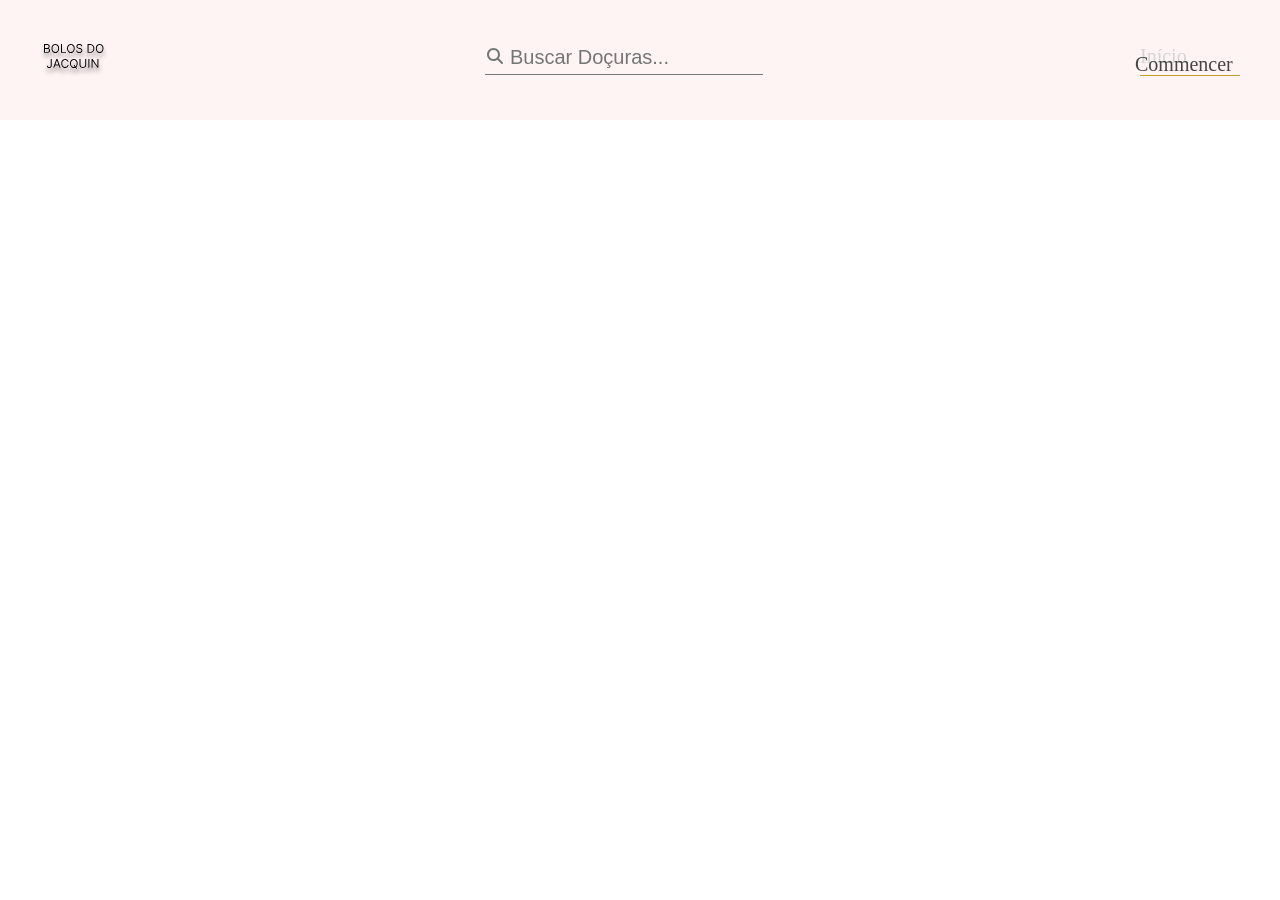
==== home/admprodutos/index.html @ 76c657f1 "inicio da pagina de cadastro e listragem de produtos" ====
<!DOCTYPE html>
<html lang="pt-br">

<head>
    <meta charset="UTF-8">
    <meta name="viewport" content="width=device-width, initial-scale=1.0">
    <title>Bolos Do jacquin - ADM</title>
    <link rel="stylesheet" href="style.css">
</head>

<body>

    <header>
        <div class="container header_container">
            <img src="../img/logo.svg" alt="">

            <div class="box_busca">
                <svg xmlns="http://www.w3.org/2000/svg"
                    viewBox="0 0 640 640"><!--!Font Awesome Free 7.3.1 by @fontawesome - https://fontawesome.com License - https://fontawesome.com/license/free Copyright 2026 Fonticons, Inc.-->
                    <path
                        d="M480 272C480 317.9 465.1 360.3 440 394.7L566.6 521.4C579.1 533.9 579.1 554.2 566.6 566.7C554.1 579.2 533.8 579.2 521.3 566.7L394.7 440C360.3 465.1 317.9 480 272 480C157.1 480 64 386.9 64 272C64 157.1 157.1 64 272 64C386.9 64 480 157.1 480 272zM272 416C351.5 416 416 351.5 416 272C416 192.5 351.5 128 272 128C192.5 128 128 192.5 128 272C128 351.5 192.5 416 272 416z" />
                </svg>
                <input type="text" placeholder="Buscar Doçuras...">
            </div>
                <div>
                    <a class="link_inicio" href="">
                        Início
                        <span>Commencer</span>
                        <hr>
                    </a>
                </div>
        </div>
    </header>
</body>

</html>
---- home/admprodutos/style.css ----
*{
    margin: 0;
    padding: 0;
    box-sizing: border-box;
}

:root{
    --corPrincipal: #fff4f4;
    --fontHanken:"Hanken Grotesk", sans-serif;
    --corDourado: #c5a028
    
}

.container{
    width: 95%;
    max-width: 1200px;
    margin: 0 auto;
    /* background-color: aqua; */
}

header{
    background-color: var(--corPrincipal);
}

.header_container{
    display: flex;
    justify-content: space-between;
    align-items: center;
    height: 120px;
}
.box_busca{
    position: relative;
}

.box_busca svg{
    width: 20px;
    position: absolute;
    fill: #747878;

}

.box_busca input{
    padding-left: 25px;
    padding-bottom: 5px;
    background-color: transparent;
    border: none;
    border-bottom: solid 1px #747878;
    font-size: 20px;
    
}

.box_busca input:focus{
    outline: none;
}


.link_inicio{
    color: #CCCC;
    text-decoration: none;
    font-size: 20px;
    position: relative;
    text-align: center;
}

.link_inicio span{
    color: #444444;
    position: absolute;
    left: -5px;
    top: 8px;
}

.link_inicio hr{
    margin-top: 7px;
    width: 100px;
    background-color: var(--corDourado);
    border: none;
    height: 1px;

}
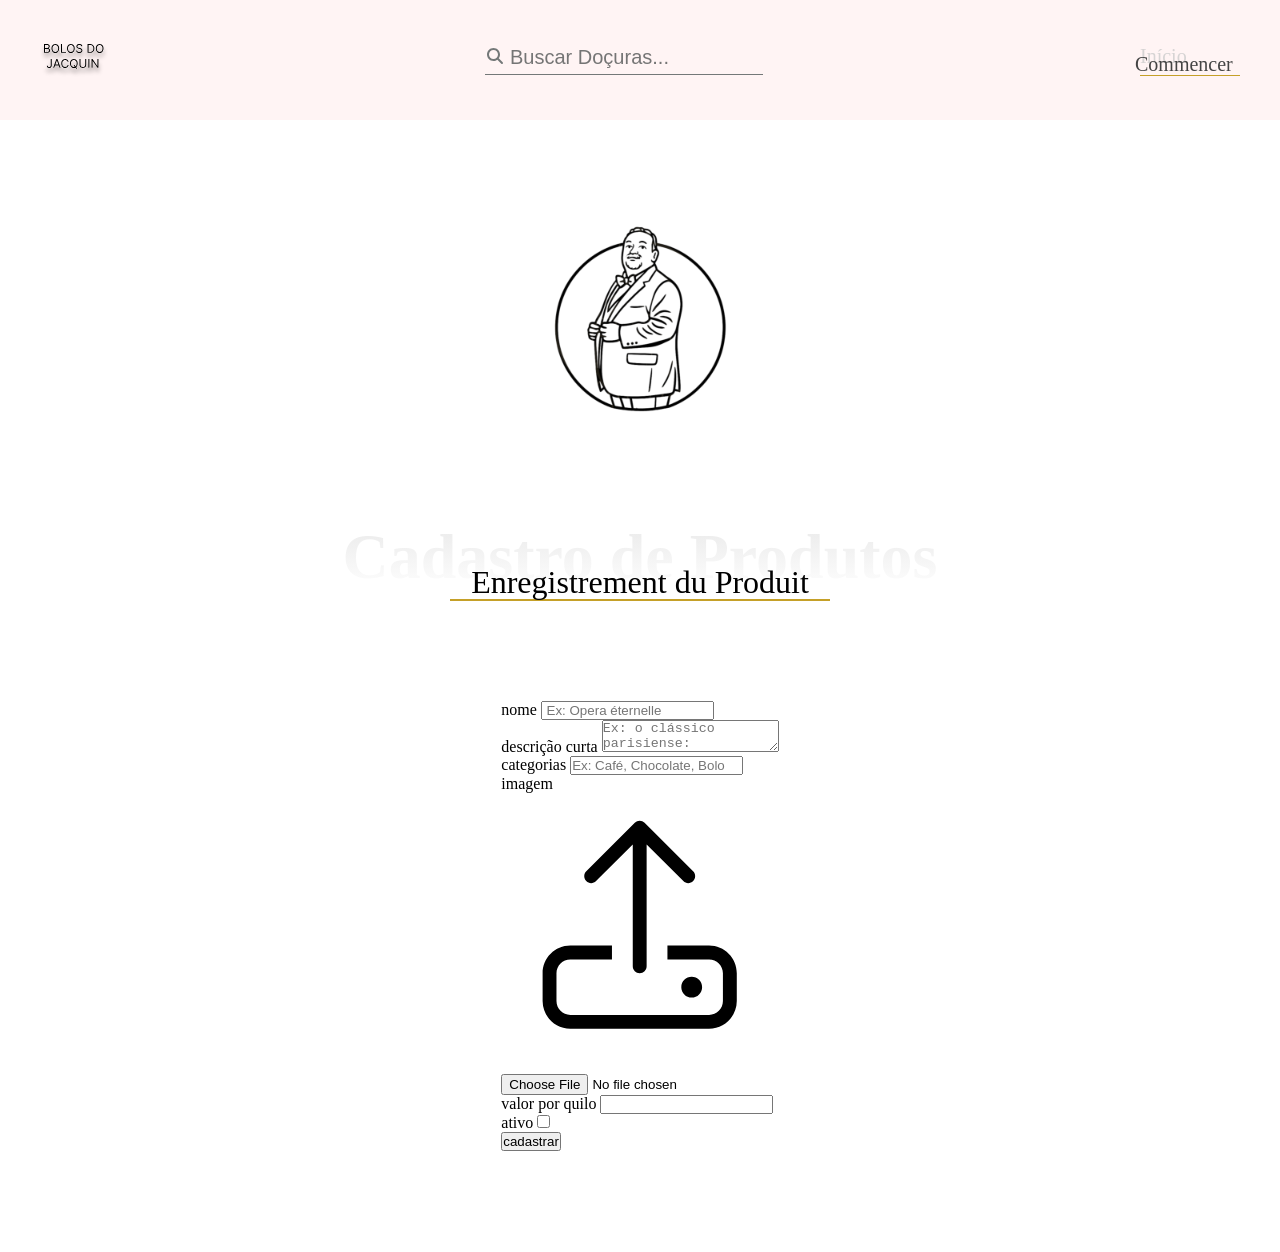
==== commit 9f2a5384: "iniciando o formulario de cadastro de produto" ====
--- a/home/admprodutos/index.html
+++ b/home/admprodutos/index.html
@@ -6,6 +6,9 @@
     <meta name="viewport" content="width=device-width, initial-scale=1.0">
     <title>Bolos Do jacquin - ADM</title>
     <link rel="stylesheet" href="style.css">
+    <link rel="preconnect" href="https://fonts.googleapis.com">
+    <link rel="preconnect" href="https://fonts.gstatic.com" crossorigin>
+    <link>
 </head>
 
 <body>
@@ -22,15 +25,88 @@
                 </svg>
                 <input type="text" placeholder="Buscar Doçuras...">
             </div>
-                <div>
-                    <a class="link_inicio" href="">
-                        Início
-                        <span>Commencer</span>
-                        <hr>
-                    </a>
-                </div>
+            <div>
+                <a class="link_inicio" href="">
+                    Início
+                    <span>Commencer</span>
+                    <hr>
+                </a>
+
+                <button>
+                    <svg xmlns="http://www.w3.org/2000/svg"
+                        viewBox="0 0 640 640"><!--! Font Awesome Pro 7.3.1 by @fontawesome - https://fontawesome.com License - https://fontawesome.com/license (Commercial License) Copyright 2026 Fonticons, Inc. -->
+                        <path fill="currentColor"
+                            d="M360 128L116.3 320L544 320C544 192 432 128 360 128zM64 336C64 326.2 68.5 316.9 76.2 310.9L340.2 102.9C345.8 98.5 352.8 96 360 96C404.3 96 457.6 115.2 499.9 151.8C543.1 189.2 576 245.7 576 320L576 480C576 515.3 547.3 544 512 544L128 544C92.7 544 64 515.3 64 480L64 336zM96 416L544 416L544 352L96 352L96 416zM96 448L96 480C96 497.7 110.3 512 128 512L512 512C529.7 512 544 497.7 544 480L544 448L96 448z" />
+                    </svg>
+                </button>
+            </div>
         </div>
     </header>
+    <main>
+        <h1>Pagina administrativa - bolos do jacquin</h1>
+        <section class="cad_produtos">
+            <div class="container cad_container">
+                <img class="icon_jacquin" src="../img/Logo Bolos do Jacquin.png">
+                <div class="box_h2">
+                    <h2>Cadastro de Produtos</h2>
+                    <span>Enregistrement du Produit</span>
+                    <hr>
+                </div>
+                <div>
+                    <form action=""></form>
+                    <div class="inputs_form">
+                        <div class="form_coluna1">
+                            <div class="linha_form">
+                                <label for="">nome</label>
+                                <input placeholder=" Ex: Opera éternelle" type="text" name="" id="">
+                            </div>
+                            <div class="linha_form">
+                                <label for="">descrição curta</label>
+                                <textarea placeholder="Ex: o clássico parisiense:
+                                café arábica, Chocolate" id=""></textarea>
+                            </div>
+                            <div class="input_cat">
+                                <label for="">categorias</label>
+                                <input type="text" placeholder="Ex: Café, Chocolate, Bolo">
+                            </div>
+                        </div>
+
+                        <div class="input_img">
+                            <span>imagem</span>
+                            <label for="img">
+                                <svg xmlns="http://www.w3.org/2000/svg"
+                                    viewBox="0 0 640 640"><!--! Font Awesome Pro 7.3.1 by @fontawesome - https://fontawesome.com License - https://fontawesome.com/license (Commercial License) Copyright 2026 Fonticons, Inc. -->
+                                    <path fill="currentColor"
+                                        d="M336 118.6L336 400C336 408.8 328.8 416 320 416C311.2 416 304 408.8 304 400L304 118.6L219.3 203.3C213.1 209.5 202.9 209.5 196.7 203.3C190.5 197.1 190.5 186.9 196.7 180.7L308.7 68.7C314.9 62.5 325.1 62.5 331.3 68.7L443.3 180.7C449.5 186.9 449.5 197.1 443.3 203.3C437.1 209.5 426.9 209.5 420.7 203.3L336 118.6zM256 384L160 384C142.3 384 128 398.3 128 416L128 480C128 497.7 142.3 512 160 512L480 512C497.7 512 512 497.7 512 480L512 416C512 398.3 497.7 384 480 384L384 384L384 352L480 352C515.3 352 544 380.7 544 416L544 480C544 515.3 515.3 544 480 544L160 544C124.7 544 96 515.3 96 480L96 416C96 380.7 124.7 352 160 352L256 352L256 384zM416 448C416 434.7 426.7 424 440 424C453.3 424 464 434.7 464 448C464 461.3 453.3 472 440 472C426.7 472 416 461.3 416 448z" />
+                                </svg>
+                            </label>
+                            <div>
+                            </div>
+
+                            <input type="file" name="img" id="">
+                        </div>
+                        <div class="form_coluna2">
+                        </div class= "linha_form">
+                        <div class="input_valor">
+                            <label for="">valor por quilo</label>
+                            <input type="text">
+                        </div>
+                         <div class="input_ativo">
+                            <label for="">ativo</label>
+                            <input type="checkbox" name="" id="">
+                         </div>
+                        <input type="button" value="cadastrar">
+                    </div>
+                </div>
+
+                </form>
+            </div>
+        </section>
+    </main>
+
+    <footer>
+
+    </footer>
 </body>
 
 </html>
--- a/home/admprodutos/style.css
+++ b/home/admprodutos/style.css
@@ -16,6 +16,14 @@
     max-width: 1200px;
     margin: 0 auto;
     /* background-color: aqua; */
+}
+
+h1 {
+    position: absolute;
+    width: 1px;
+    height: 1px;
+    margin: 1px;
+    overflow: hidden;
 }
 
 header{
@@ -78,3 +86,97 @@
 
 }
 
+/* ------- BOTAO DO MENU  ------------ */
+.header_container button{
+    background-color: transparent;
+    border: none;
+    display: none;
+}
+
+.header_container button svg{
+    width: 50px;
+}
+
+
+/* ------- SECAO CADASTRO DE PRODUTOS  ------------ */
+.cad_container{
+    display: flex;
+    flex-direction: column;
+    align-items: center;
+    padding: 100px 0;
+}
+
+.icon_jacquin{
+    width: 200px;
+}
+
+.box_h2 {
+    font-family: "Libre Caslon Text", serif;
+    /* background-color: darkgreen; */
+    display: flex;
+    flex-direction: column;
+    align-items: center;
+    position: relative;
+    margin-top: 100px;
+    margin-bottom: 100px;
+}
+
+.box_h2 h2 {
+    font-weight: 700;
+    font-size: 64px;
+    background-image: linear-gradient(0deg, #FFFFFF, #E9E9E9);
+
+    background-clip: text;
+    -webkit-background-clip: text;
+    color: transparent;
+    -webkit-text-fill-color: transparent;
+}
+
+.box_h2 span {
+    font-size: 32px;
+    position: absolute;
+    bottom: -10px;
+    margin-bottom: 10px;
+
+}
+
+.box_h2 hr {
+    max-width: 380px;
+    width: 100%;
+    background-color: #c5a028;
+    margin-top: 5px;
+    border: none;
+    height: 2px;
+
+
+}
+
+
+
+
+/* ------- Medias  ------------ */
+@media screen and (max-width: 768px){
+    .header_container button{
+        display: block;
+    }
+    .link_inicio,
+    .box_busca{
+        display: none;
+    }
+
+    .box_h2 h2{
+        font-size: 32px;
+        
+    }
+    .box_h2 span{
+    font-size: 20px;
+    bottom: -18px;
+    }
+
+    .box_h2 hr{
+    margin-top: 10px;
+    width: 70%;
+    }
+
+}
+
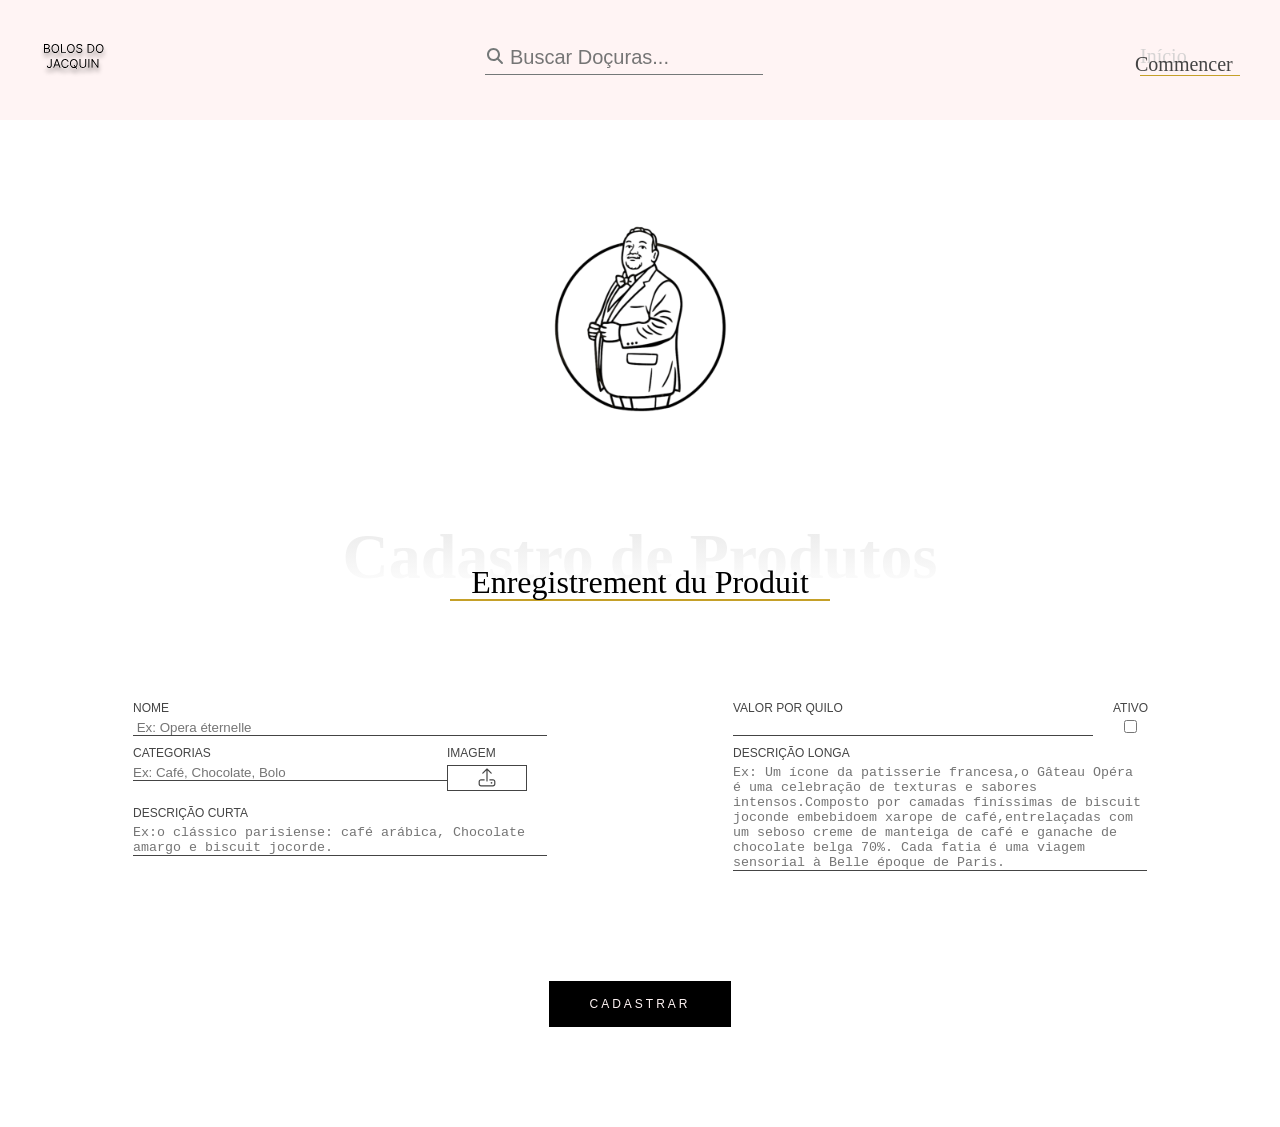
==== commit 83c1ebf8: "Formulario de cadastro de produtos" ====
--- a/home/admprodutos/index.html
+++ b/home/admprodutos/index.html
@@ -52,55 +52,67 @@
                     <span>Enregistrement du Produit</span>
                     <hr>
                 </div>
-                <div>
-                    <form action=""></form>
-                    <div class="inputs_form">
-                        <div class="form_coluna1">
-                            <div class="linha_form">
-                                <label for="">nome</label>
-                                <input placeholder=" Ex: Opera éternelle" type="text" name="" id="">
+                <form action="">
+
+                    <div>
+                        <form action=""></form>
+                        <div class="inputs_form">
+
+                            <div class="form_coluna1">
+                                <div class="linha_form if_coluna">
+                                    <label for="">nome</label>
+                                    <input placeholder=" Ex: Opera éternelle" type="text" name="" id="">
+                                </div>
+
+                                <div class="linha_form if_linha">
+
+                                    <div class="input_cat if_coluna">
+                                        <label for="">categorias</label>
+                                        <input type="text" placeholder="Ex: Café, Chocolate, Bolo">
+                                    </div>
+                                    <div class="input_img if_coluna">
+                                        <span>imagem</span>
+                                        <label for="img">
+                                            <svg xmlns="http://www.w3.org/2000/svg"
+                                                viewBox="0 0 640 640"><!--! Font Awesome Pro 7.3.1 by @fontawesome - https://fontawesome.com License - https://fontawesome.com/license (Commercial License) Copyright 2026 Fonticons, Inc. -->
+                                                <path fill="currentColor"
+                                                    d="M336 118.6L336 400C336 408.8 328.8 416 320 416C311.2 416 304 408.8 304 400L304 118.6L219.3 203.3C213.1 209.5 202.9 209.5 196.7 203.3C190.5 197.1 190.5 186.9 196.7 180.7L308.7 68.7C314.9 62.5 325.1 62.5 331.3 68.7L443.3 180.7C449.5 186.9 449.5 197.1 443.3 203.3C437.1 209.5 426.9 209.5 420.7 203.3L336 118.6zM256 384L160 384C142.3 384 128 398.3 128 416L128 480C128 497.7 142.3 512 160 512L480 512C497.7 512 512 497.7 512 480L512 416C512 398.3 497.7 384 480 384L384 384L384 352L480 352C515.3 352 544 380.7 544 416L544 480C544 515.3 515.3 544 480 544L160 544C124.7 544 96 515.3 96 480L96 416C96 380.7 124.7 352 160 352L256 352L256 384zM416 448C416 434.7 426.7 424 440 424C453.3 424 464 434.7 464 448C464 461.3 453.3 472 440 472C426.7 472 416 461.3 416 448z" />
+                                            </svg>
+                                        </label>
+                                        <input type="file" name="" id="img">
+                                    </div>
+                                </div>
+
+                                <div class="linha_form  if_coluna">
+                                    <label for="">descrição curta</label>
+                                    <textarea
+                                        placeholder="Ex:o clássico parisiense: café arábica, Chocolate amargo e biscuit jocorde."
+                                        id="" rows="2"></textarea>
+                                </div>
+
                             </div>
-                            <div class="linha_form">
-                                <label for="">descrição curta</label>
-                                <textarea placeholder="Ex: o clássico parisiense:
-                                café arábica, Chocolate" id=""></textarea>
-                            </div>
-                            <div class="input_cat">
-                                <label for="">categorias</label>
-                                <input type="text" placeholder="Ex: Café, Chocolate, Bolo">
+
+                            <div class="form_coluna2">
+                                <div class="linha_form if_linha">
+                                    <div class="input_valor if_coluna">
+                                        <label for="">Valor por Quilo</label>
+                                        <input type="text" name="" id="">
+                                    </div>
+                                    <div class="input_ativo if_coluna">
+                                        <label for="">ativo</label>
+                                        <input type="checkbox" name="" id="">
+                                    </div>
+                                </div>
+                                <div class="linha_form if_coluna">
+                                    <label for="">
+                                        descrição longa </label>
+                                    <textarea name="" id="" rows="7"
+                                        placeholder="Ex: Um ícone da patisserie francesa,o Gâteau Opéra é uma celebração de texturas e sabores intensos.Composto por camadas finíssimas de biscuit joconde embebidoem xarope de café,entrelaçadas com um seboso creme de manteiga de café e ganache de chocolate belga 70%. Cada fatia é uma viagem sensorial à Belle époque de Paris."></textarea>
+                                </div>
                             </div>
                         </div>
-
-                        <div class="input_img">
-                            <span>imagem</span>
-                            <label for="img">
-                                <svg xmlns="http://www.w3.org/2000/svg"
-                                    viewBox="0 0 640 640"><!--! Font Awesome Pro 7.3.1 by @fontawesome - https://fontawesome.com License - https://fontawesome.com/license (Commercial License) Copyright 2026 Fonticons, Inc. -->
-                                    <path fill="currentColor"
-                                        d="M336 118.6L336 400C336 408.8 328.8 416 320 416C311.2 416 304 408.8 304 400L304 118.6L219.3 203.3C213.1 209.5 202.9 209.5 196.7 203.3C190.5 197.1 190.5 186.9 196.7 180.7L308.7 68.7C314.9 62.5 325.1 62.5 331.3 68.7L443.3 180.7C449.5 186.9 449.5 197.1 443.3 203.3C437.1 209.5 426.9 209.5 420.7 203.3L336 118.6zM256 384L160 384C142.3 384 128 398.3 128 416L128 480C128 497.7 142.3 512 160 512L480 512C497.7 512 512 497.7 512 480L512 416C512 398.3 497.7 384 480 384L384 384L384 352L480 352C515.3 352 544 380.7 544 416L544 480C544 515.3 515.3 544 480 544L160 544C124.7 544 96 515.3 96 480L96 416C96 380.7 124.7 352 160 352L256 352L256 384zM416 448C416 434.7 426.7 424 440 424C453.3 424 464 434.7 464 448C464 461.3 453.3 472 440 472C426.7 472 416 461.3 416 448z" />
-                                </svg>
-                            </label>
-                            <div>
-                            </div>
-
-                            <input type="file" name="img" id="">
-                        </div>
-                        <div class="form_coluna2">
-                        </div class= "linha_form">
-                        <div class="input_valor">
-                            <label for="">valor por quilo</label>
-                            <input type="text">
-                        </div>
-                         <div class="input_ativo">
-                            <label for="">ativo</label>
-                            <input type="checkbox" name="" id="">
-                         </div>
                         <input type="button" value="cadastrar">
-                    </div>
-                </div>
-
                 </form>
-            </div>
         </section>
     </main>
 
--- a/home/admprodutos/style.css
+++ b/home/admprodutos/style.css
@@ -150,6 +150,111 @@
 
 
 }
+/* ------- Formulario  ------------ */
+form{
+    /* background-color: aquamarine; */
+    width: 100%;
+
+}
+
+.inputs_form{
+    display: flex;
+    justify-content: space-around;
+    width: 100%;
+    max-width: 1200px;
+}
+
+.if_coluna{
+    display: flex;
+    flex-direction: column;
+}
+
+.if_linha{
+    display: flex;
+}
+
+.input_img svg{
+    width: 24px;
+}
+
+.form_coluna1,
+.form_coluna2{
+    width: 414px;
+}
+.input_img span,
+form label{
+    font-family: var(--fontHanken);
+    text-transform: uppercase;
+    color: #444444;
+    font-size: 12px;
+    font-weight: 500;
+    margin-bottom: 5px;
+}
+
+.inputs_form input[type=text],
+.inputs_form textarea{
+    background-color: transparent;
+    border: none;
+    border-bottom: solid 1px #444444;
+    resize: none;
+}
+
+.inputs_form input[type=text]:focus,
+.inputs_form textarea:focus{
+    outline: none;
+}
+
+.linha_form{
+    margin-bottom: 10px;
+}
+
+.inputs_form input[ type=file]{
+    display: none;
+}
+
+.input_img label{
+    /* background-color: blueviolet; */
+    display: flex;
+    align-items: center;
+    justify-content: center;
+    width: 80px;
+    border: solid 1px #444444;
+}
+
+.input_img label:hover{
+    cursor: pointer;
+}
+
+form input[type=checkbox]
+form input[type=text]{
+    height: 25px;
+}
+
+.input_cat input{
+    width: 314px;
+    margin: right 20px; ;
+}
+
+.input_valor input{
+    margin-right: 20px;
+    width: 360px;
+}
+
+form input[type=button]{
+    margin: 100px auto 0%;
+    display: block;
+
+    font-weight: 500px;
+    font-size: 12px;
+    text-transform: uppercase;
+    color: #fff4f4;
+    text-decoration: none;
+    background-color: #000;
+    padding: 16px 40px;
+    border: none;
+    letter-spacing: 3px;
+    font-family: var(--fontHanken);
+}
 
 
 
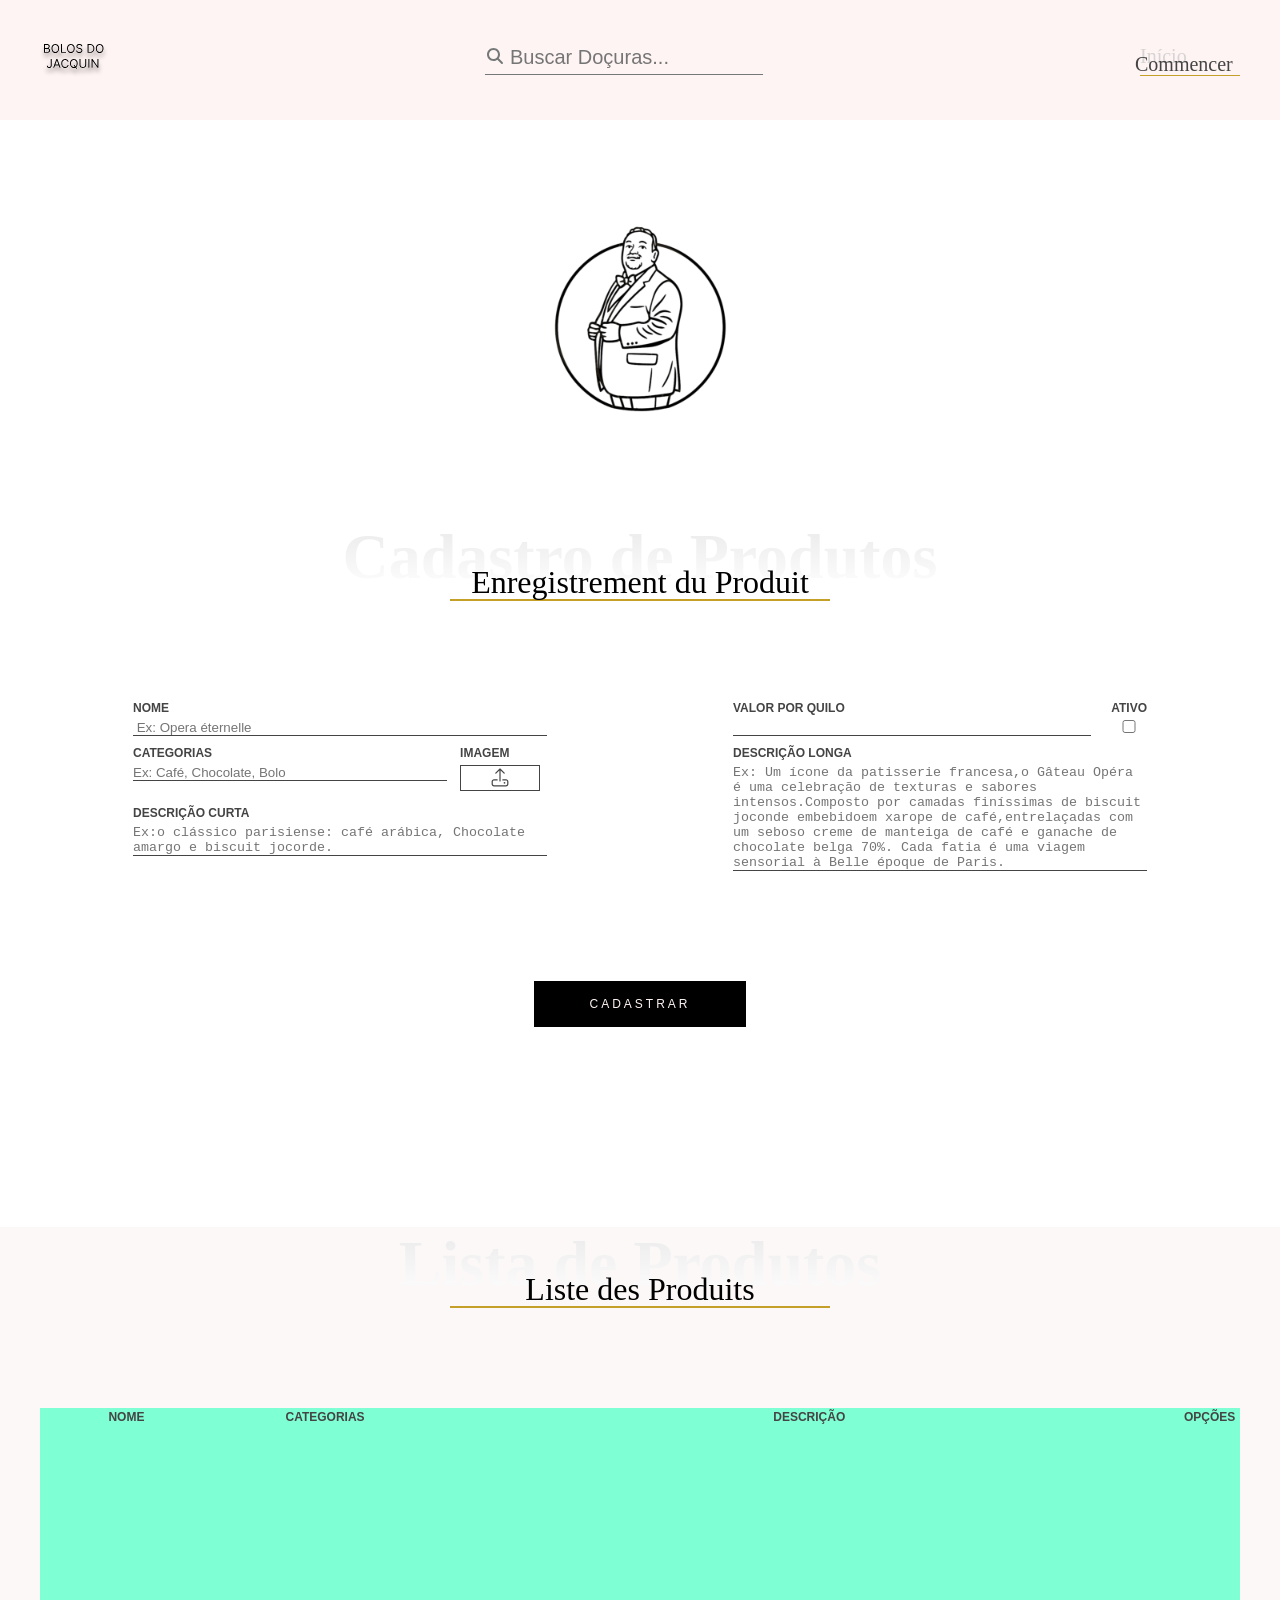
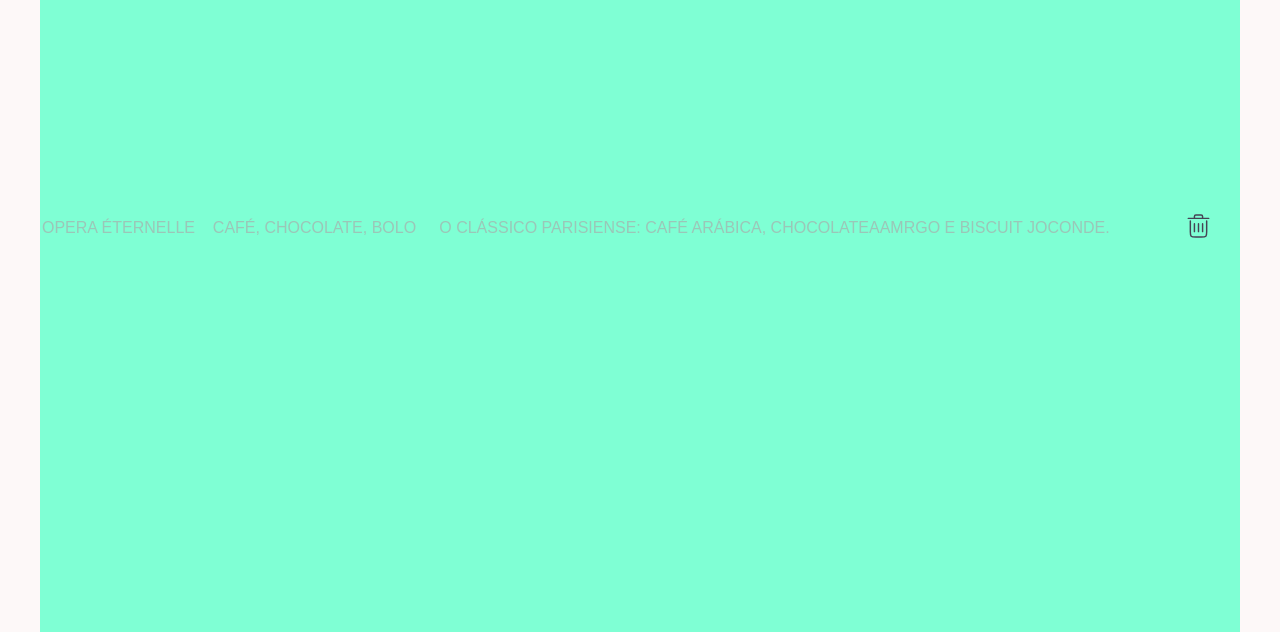
==== commit d9d03d8d: "inicio da seção da listagem de produtos" ====
--- a/home/admprodutos/index.html
+++ b/home/admprodutos/index.html
@@ -114,6 +114,51 @@
                         <input type="button" value="cadastrar">
                 </form>
         </section>
+
+        <section class="list_produtos">
+            <div class="container list_container">
+                
+                <div class="box_h2">
+                    <h2>Lista de Produtos</h2>
+                    <span>Liste des Produits</span>
+                    <hr>
+                </div>
+                <table>
+                    <thead>
+                        <tr>
+                            <th>nome</th>
+                            <th>categorias</th>
+                            <th>descrição</th>
+                            <th>opções</th>
+                        </tr>
+                    </thead>
+                    <tbody>
+                        <tr>
+                            <td>Opera éternelle</td>
+                            <td>Café, chocolate, Bolo</td>
+                            <td>O clássico parisiense: Café
+                                arábica, chocolateaamrgo e biscuit
+                                joconde.</td>
+                            <td>
+                                <?xml version="1.0" encoding="utf-8"?><!-- Uploaded to: SVG Repo, www.svgrepo.com, Generator: SVG Repo Mixer Tools -->
+                                <svg width="800px" height="800px" viewBox="0 0 24 24" fill="none"
+                                    xmlns="http://www.w3.org/2000/svg">
+                                    <path
+                                        d="M5 6.77273H9.2M19 6.77273H14.8M9.2 6.77273V5.5C9.2 4.94772 9.64772 4.5 10.2 4.5H13.8C14.3523 4.5 14.8 4.94772 14.8 5.5V6.77273M9.2 6.77273H14.8M6.4 8.59091V15.8636C6.4 17.5778 6.4 18.4349 6.94673 18.9675C7.49347 19.5 8.37342 19.5 10.1333 19.5H13.8667C15.6266 19.5 16.5065 19.5 17.0533 18.9675C17.6 18.4349 17.6 17.5778 17.6 15.8636V8.59091M9.2 10.4091V15.8636M12 10.4091V15.8636M14.8 10.4091V15.8636"
+                                        stroke="#464455" stroke-linecap="round" stroke-linejoin="round" />
+                                </svg>
+                            </td>
+                        </tr>
+                    </tbody>
+                </table>
+            </div>
+
+
+
+
+
+        </section>
+
     </main>
 
     <footer>
--- a/home/admprodutos/style.css
+++ b/home/admprodutos/style.css
@@ -1,17 +1,17 @@
-*{
+* {
     margin: 0;
     padding: 0;
     box-sizing: border-box;
 }
 
-:root{
+:root {
     --corPrincipal: #fff4f4;
-    --fontHanken:"Hanken Grotesk", sans-serif;
-    --corDourado: #c5a028
-    
-}
-
-.container{
+    --fontHanken: "Hanken Grotesk", sans-serif;
+    --corDourado: #c5a028;
+    --corSecundaria: #fdf8f8;
+}
+
+.container {
     width: 95%;
     max-width: 1200px;
     margin: 0 auto;
@@ -26,43 +26,44 @@
     overflow: hidden;
 }
 
-header{
+header {
     background-color: var(--corPrincipal);
 }
 
-.header_container{
+.header_container {
     display: flex;
     justify-content: space-between;
     align-items: center;
     height: 120px;
 }
-.box_busca{
+
+.box_busca {
     position: relative;
 }
 
-.box_busca svg{
+.box_busca svg {
     width: 20px;
     position: absolute;
     fill: #747878;
 
 }
 
-.box_busca input{
+.box_busca input {
     padding-left: 25px;
     padding-bottom: 5px;
     background-color: transparent;
     border: none;
     border-bottom: solid 1px #747878;
     font-size: 20px;
-    
-}
-
-.box_busca input:focus{
+
+}
+
+.box_busca input:focus {
     outline: none;
 }
 
 
-.link_inicio{
+.link_inicio {
     color: #CCCC;
     text-decoration: none;
     font-size: 20px;
@@ -70,14 +71,14 @@
     text-align: center;
 }
 
-.link_inicio span{
+.link_inicio span {
     color: #444444;
     position: absolute;
     left: -5px;
     top: 8px;
 }
 
-.link_inicio hr{
+.link_inicio hr {
     margin-top: 7px;
     width: 100px;
     background-color: var(--corDourado);
@@ -87,26 +88,27 @@
 }
 
 /* ------- BOTAO DO MENU  ------------ */
-.header_container button{
+.header_container button {
     background-color: transparent;
     border: none;
     display: none;
 }
 
-.header_container button svg{
+.header_container button svg {
     width: 50px;
 }
 
 
 /* ------- SECAO CADASTRO DE PRODUTOS  ------------ */
-.cad_container{
+.cad_container {
     display: flex;
     flex-direction: column;
     align-items: center;
     padding: 100px 0;
-}
-
-.icon_jacquin{
+
+}
+
+.icon_jacquin {
     width: 200px;
 }
 
@@ -150,49 +152,52 @@
 
 
 }
+
 /* ------- Formulario  ------------ */
-form{
+form {
     /* background-color: aquamarine; */
     width: 100%;
 
 }
 
-.inputs_form{
+.inputs_form {
     display: flex;
     justify-content: space-around;
     width: 100%;
     max-width: 1200px;
 }
 
-.if_coluna{
+.if_coluna {
     display: flex;
     flex-direction: column;
 }
 
-.if_linha{
-    display: flex;
-}
-
-.input_img svg{
+.if_linha {
+    display: flex;
+}
+
+.input_img svg {
     width: 24px;
 }
 
 .form_coluna1,
-.form_coluna2{
-    width: 414px;
-}
+.form_coluna2 {
+    max-width: 414PX;
+    width: 45%;
+}
+
 .input_img span,
-form label{
+form label {
     font-family: var(--fontHanken);
     text-transform: uppercase;
     color: #444444;
     font-size: 12px;
-    font-weight: 500;
+    font-weight: 700;
     margin-bottom: 5px;
 }
 
 .inputs_form input[type=text],
-.inputs_form textarea{
+.inputs_form textarea {
     background-color: transparent;
     border: none;
     border-bottom: solid 1px #444444;
@@ -200,19 +205,20 @@
 }
 
 .inputs_form input[type=text]:focus,
-.inputs_form textarea:focus{
+.inputs_form textarea:focus {
     outline: none;
 }
 
-.linha_form{
+.linha_form {
     margin-bottom: 10px;
 }
 
-.inputs_form input[ type=file]{
+.inputs_form input[ type=file] {
     display: none;
-}
-
-.input_img label{
+
+}
+
+.input_img label {
     /* background-color: blueviolet; */
     display: flex;
     align-items: center;
@@ -221,67 +227,144 @@
     border: solid 1px #444444;
 }
 
-.input_img label:hover{
+.input_img label:hover {
     cursor: pointer;
 }
 
-form input[type=checkbox]
-form input[type=text]{
+form input[type=checkbox] form input[type=text] {
     height: 25px;
 }
 
-.input_cat input{
-    width: 314px;
-    margin: right 20px; ;
-}
-
-.input_valor input{
+.input_cat {
+    width: 79%;
+}
+
+.input_cat input {
+    max-width: 314px;
+    max-width: 314px;
+}
+
+
+.input_valor {
+    width: 97%;
+}
+
+
+.input_valor input {
     margin-right: 20px;
-    width: 360px;
-}
-
-form input[type=button]{
+    max-width: 360px;
+}
+
+form input[type=button] {
     margin: 100px auto 0%;
     display: block;
 
+    font-family: var(--fontHanken);
     font-weight: 500px;
     font-size: 12px;
     text-transform: uppercase;
     color: #fff4f4;
     text-decoration: none;
+    text-decoration: none;
     background-color: #000;
-    padding: 16px 40px;
+    padding: 16px 55px;
     border: none;
     letter-spacing: 3px;
+    font-weight: 500px;
+    cursor: pointer;
+}
+
+
+
+/* --------lista de produtos--------------- */
+.list_produtos{
+    background-color: var(--corSecundaria);
+}
+
+
+table{
+    background-color: aquamarine;
+    width: 100%;
     font-family: var(--fontHanken);
-}
+    text-transform: uppercase;
+
+}
+
+thead{
+    font-size: 12px;
+    font-weight: 600;
+    color: #444444;
+}
+
+tbody{
+    color: #aaaa;
+
+}
+
+
+table svg{
+    width: 35px;
+    
+}
+
+
+
+
+
+
+
+
+
+
+
+
+
+
+
+
 
 
 
 
 /* ------- Medias  ------------ */
-@media screen and (max-width: 768px){
-    .header_container button{
+@media screen and (max-width: 768px) {
+    .header_container button {
         display: block;
-    }
+
+
+
+    }
+
     .link_inicio,
-    .box_busca{
+    .box_busca {
         display: none;
     }
 
-    .box_h2 h2{
+    .box_h2 h2 {
         font-size: 32px;
-        
-    }
-    .box_h2 span{
-    font-size: 20px;
-    bottom: -18px;
-    }
-
-    .box_h2 hr{
-    margin-top: 10px;
-    width: 70%;
-    }
-
-}
-
+
+    }
+
+    .box_h2 span {
+        font-size: 20px;
+        bottom: -18px;
+    }
+
+    .box_h2 hr {
+        margin-top: 10px;
+        width: 70%;
+    }
+
+    
+    /* ---------- Formulario ---------*/
+    .inputs_form {
+        flex-direction: column;
+        align-items: center;
+    }
+    
+    .form_coluna1,
+    .form_coluna2{
+        max-width: 500px;
+        width: 80%;
+    }
+}
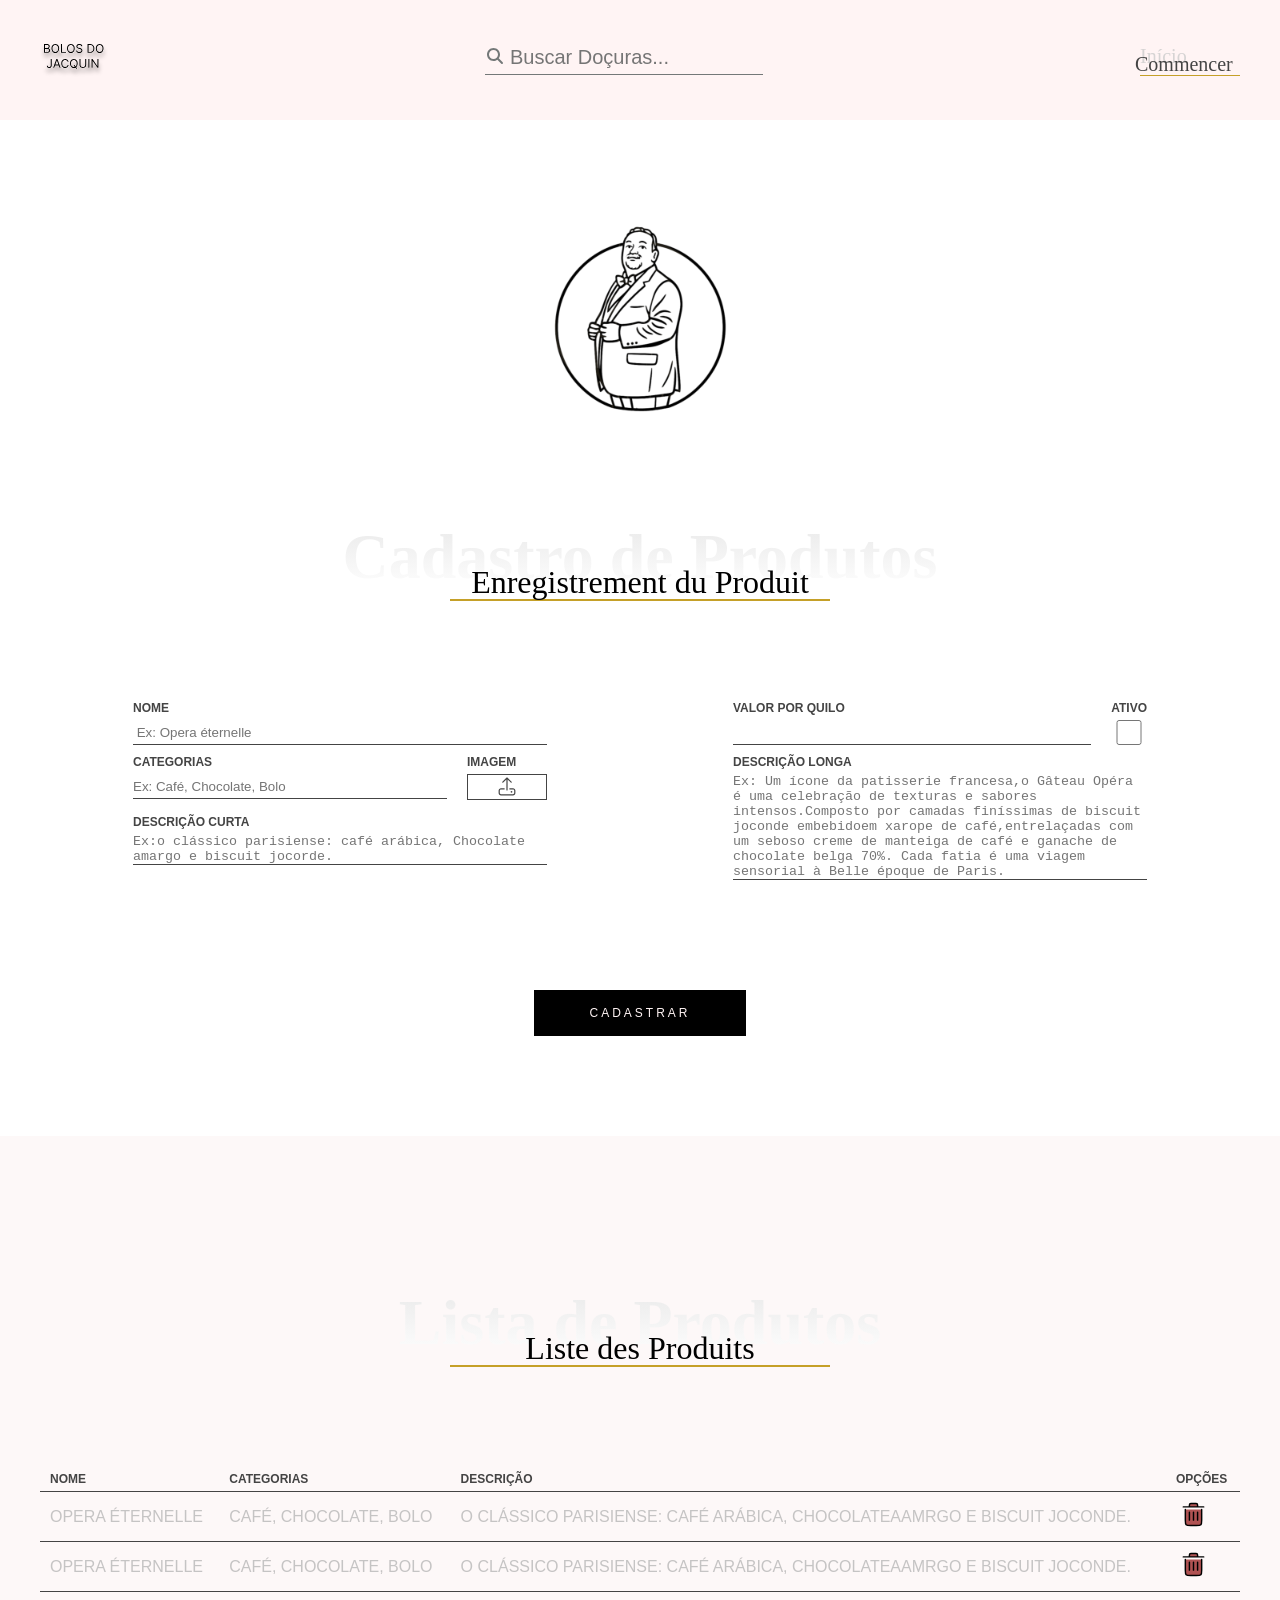
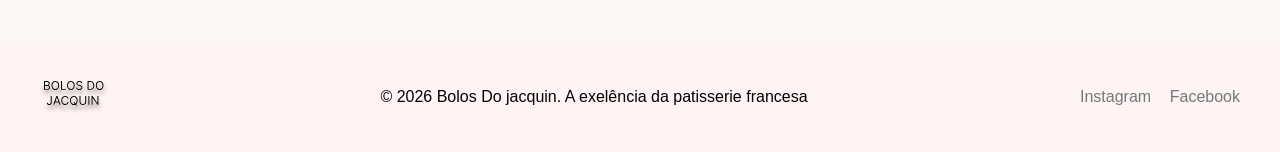
==== commit 4767d39a: "adicionado o fodapé do bolos do jaquin" ====
--- a/home/admprodutos/index.html
+++ b/home/admprodutos/index.html
@@ -117,7 +117,7 @@
 
         <section class="list_produtos">
             <div class="container list_container">
-                
+
                 <div class="box_h2">
                     <h2>Lista de Produtos</h2>
                     <span>Liste des Produits</span>
@@ -133,22 +133,35 @@
                         </tr>
                     </thead>
                     <tbody>
+                        
                         <tr>
-                            <td>Opera éternelle</td>
-                            <td>Café, chocolate, Bolo</td>
-                            <td>O clássico parisiense: Café
-                                arábica, chocolateaamrgo e biscuit
-                                joconde.</td>
-                            <td>
-                                <?xml version="1.0" encoding="utf-8"?><!-- Uploaded to: SVG Repo, www.svgrepo.com, Generator: SVG Repo Mixer Tools -->
-                                <svg width="800px" height="800px" viewBox="0 0 24 24" fill="none"
+                            <td data-cell="nome">Opera éternelle</td>
+                            <td data-cell="categorias">Café, chocolate, Bolo</td>
+                            <td data-cell="descrição">O clássico parisiense: Café arábica, chocolateaamrgo e biscuit joconde.</td>
+                            <td data-cell="opções">
+                                <svg viewBox="0 0 24 24"
                                     xmlns="http://www.w3.org/2000/svg">
                                     <path
                                         d="M5 6.77273H9.2M19 6.77273H14.8M9.2 6.77273V5.5C9.2 4.94772 9.64772 4.5 10.2 4.5H13.8C14.3523 4.5 14.8 4.94772 14.8 5.5V6.77273M9.2 6.77273H14.8M6.4 8.59091V15.8636C6.4 17.5778 6.4 18.4349 6.94673 18.9675C7.49347 19.5 8.37342 19.5 10.1333 19.5H13.8667C15.6266 19.5 16.5065 19.5 17.0533 18.9675C17.6 18.4349 17.6 17.5778 17.6 15.8636V8.59091M9.2 10.4091V15.8636M12 10.4091V15.8636M14.8 10.4091V15.8636"
-                                        stroke="#464455" stroke-linecap="round" stroke-linejoin="round" />
+                                        stroke-linecap="round" stroke-linejoin="round" />
                                 </svg>
                             </td>
                         </tr>
+                        <tr>
+                            <td data-cell="nome">Opera éternelle</td>
+                            <td data-cell="categorias">Café, chocolate, Bolo</td>
+                            <td data-cell="descrição">O clássico parisiense: Café arábica, chocolateaamrgo e biscuit joconde.</td>
+                            <td data-cell="opções">
+                                <svg viewBox="0 0 24 24"
+                                    xmlns="http://www.w3.org/2000/svg">
+                                    <path
+                                        d="M5 6.77273H9.2M19 6.77273H14.8M9.2 6.77273V5.5C9.2 4.94772 9.64772 4.5 10.2 4.5H13.8C14.3523 4.5 14.8 4.94772 14.8 5.5V6.77273M9.2 6.77273H14.8M6.4 8.59091V15.8636C6.4 17.5778 6.4 18.4349 6.94673 18.9675C7.49347 19.5 8.37342 19.5 10.1333 19.5H13.8667C15.6266 19.5 16.5065 19.5 17.0533 18.9675C17.6 18.4349 17.6 17.5778 17.6 15.8636V8.59091M9.2 10.4091V15.8636M12 10.4091V15.8636M14.8 10.4091V15.8636"
+                                        stroke-linecap="round" stroke-linejoin="round" />
+                                </svg>
+                            </td>
+                        </tr>
+                      
+                       
                     </tbody>
                 </table>
             </div>
@@ -158,11 +171,18 @@
 
 
         </section>
-
     </main>
 
-    <footer>
 
+   <footer>
+        <div class="container footer_container">
+            <img src="../img/logo.svg" alt="logo Bolos do jacquin">
+            <span>© 2026 Bolos Do jacquin. A exelência da patisserie francesa</span>
+            <nav class="nav_footer">
+                <a href="">Instagram</a>
+                <a href="">Facebook</a>
+            </nav>
+        </div>                                                                                                                              
     </footer>
 </body>
 
--- a/home/admprodutos/style.css
+++ b/home/admprodutos/style.css
@@ -231,16 +231,17 @@
     cursor: pointer;
 }
 
-form input[type=checkbox] form input[type=text] {
+form input[type=checkbox],
+form input[type=text] {
     height: 25px;
 }
 
 .input_cat {
     width: 79%;
+    margin-right: 20px;
 }
 
 .input_cat input {
-    max-width: 314px;
     max-width: 314px;
 }
 
@@ -279,14 +280,18 @@
 /* --------lista de produtos--------------- */
 .list_produtos{
     background-color: var(--corSecundaria);
+    padding-top: 50px;
+padding-bottom: 50px;
+
 }
 
 
 table{
-    background-color: aquamarine;
+    /* background-color: aquamarine; */
     width: 100%;
     font-family: var(--fontHanken);
     text-transform: uppercase;
+    border-collapse: collapse;
 
 }
 
@@ -294,6 +299,7 @@
     font-size: 12px;
     font-weight: 600;
     color: #444444;
+    text-align: left;
 }
 
 tbody{
@@ -304,12 +310,56 @@
 
 table svg{
     width: 35px;
-    
-}
-
-
-
-
+    /* fill: ;mudar cor da imagem */
+    fill: #b05252;
+    stroke: #000;
+}
+
+ th, td{
+    border-bottom: solid 1px #444444;
+    padding: 5px 10px;
+    padding: 5px 10px;
+
+}
+
+
+
+
+footer {
+    background-color: #fff4f4;
+    height: 110px;
+    display: flex;
+    align-items: center;
+
+}
+
+.footer_container {
+    display: flex;
+    justify-content: space-between;
+    align-items: center;
+
+
+
+}
+
+.nav_footer {
+    display: flex;
+    justify-content: space-between;
+    width: 160px;
+}
+
+.footer_container span,
+.nav_footer a {
+    font-family: "Hanken Grotesk", sans-serif;
+    display: flex;
+    justify-content: center;
+}
+
+.nav_footer a {
+    text-decoration: none;
+    color: #747878;
+
+}
 
 
 
@@ -347,7 +397,7 @@
 
     .box_h2 span {
         font-size: 20px;
-        bottom: -18px;
+        bottom: -7px;
     }
 
     .box_h2 hr {
@@ -367,4 +417,59 @@
         max-width: 500px;
         width: 80%;
     }
-}+
+    /* --------- Tabela-------- */
+
+    thead{
+        display: none;
+    }
+
+    tbody tr{
+        display: flex;
+        flex-direction: column;
+        border: solid 1px #444444;
+        border-radius: 10px;
+        background-color: #FFFFFF;
+        box-shadow: #000 5px 5px 5px;
+        max-width: 500px;
+        margin: 0 auto 50px;
+
+    }
+
+
+    tbody td{
+        border: none;
+    }
+
+tbody td::before{
+    content: attr(data-cell) ": ";
+    font-size: 12px;
+    color: #444444;
+}
+
+
+.footer_container{
+    flex-direction: column;
+}
+
+.footer_container span{
+    margin: 20px;
+}
+
+.footer_container{
+    font-size: 14px;
+
+}
+ 
+
+
+}
+
+
+
+
+
+
+
+
+
